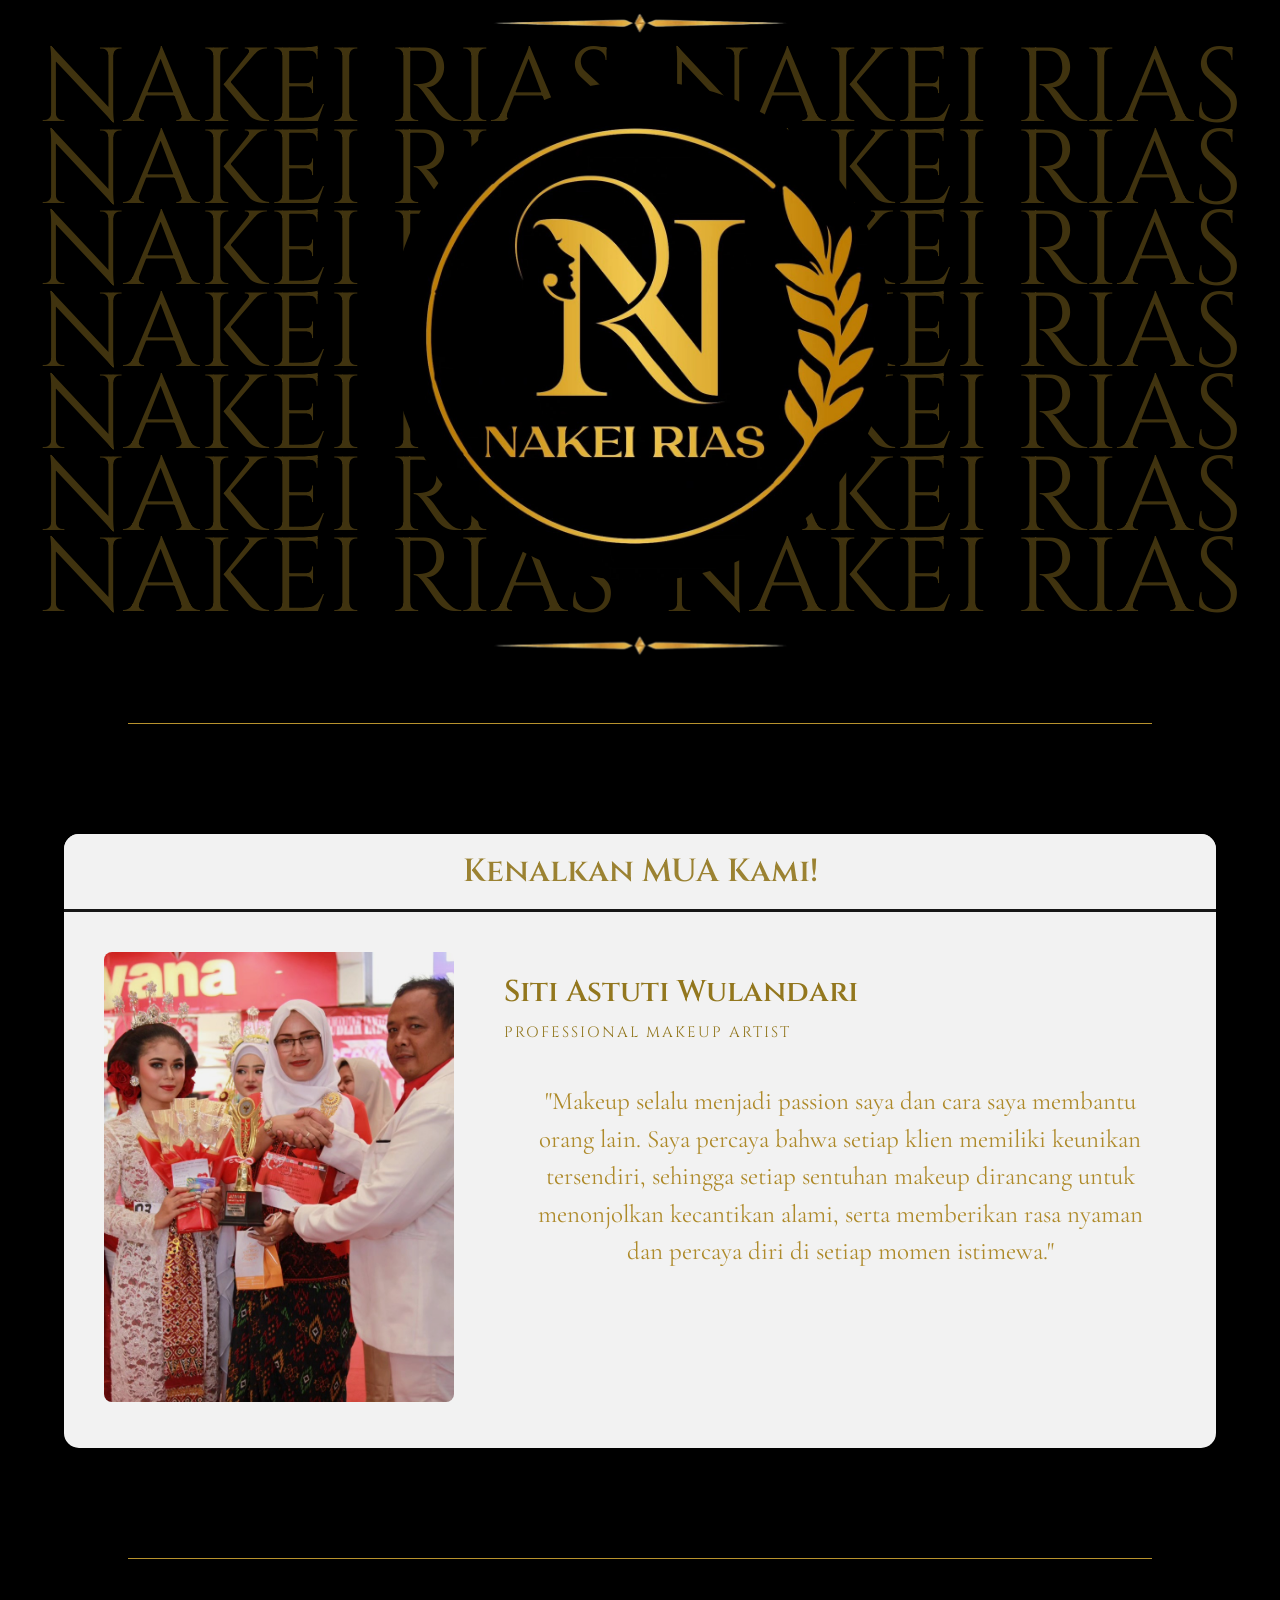
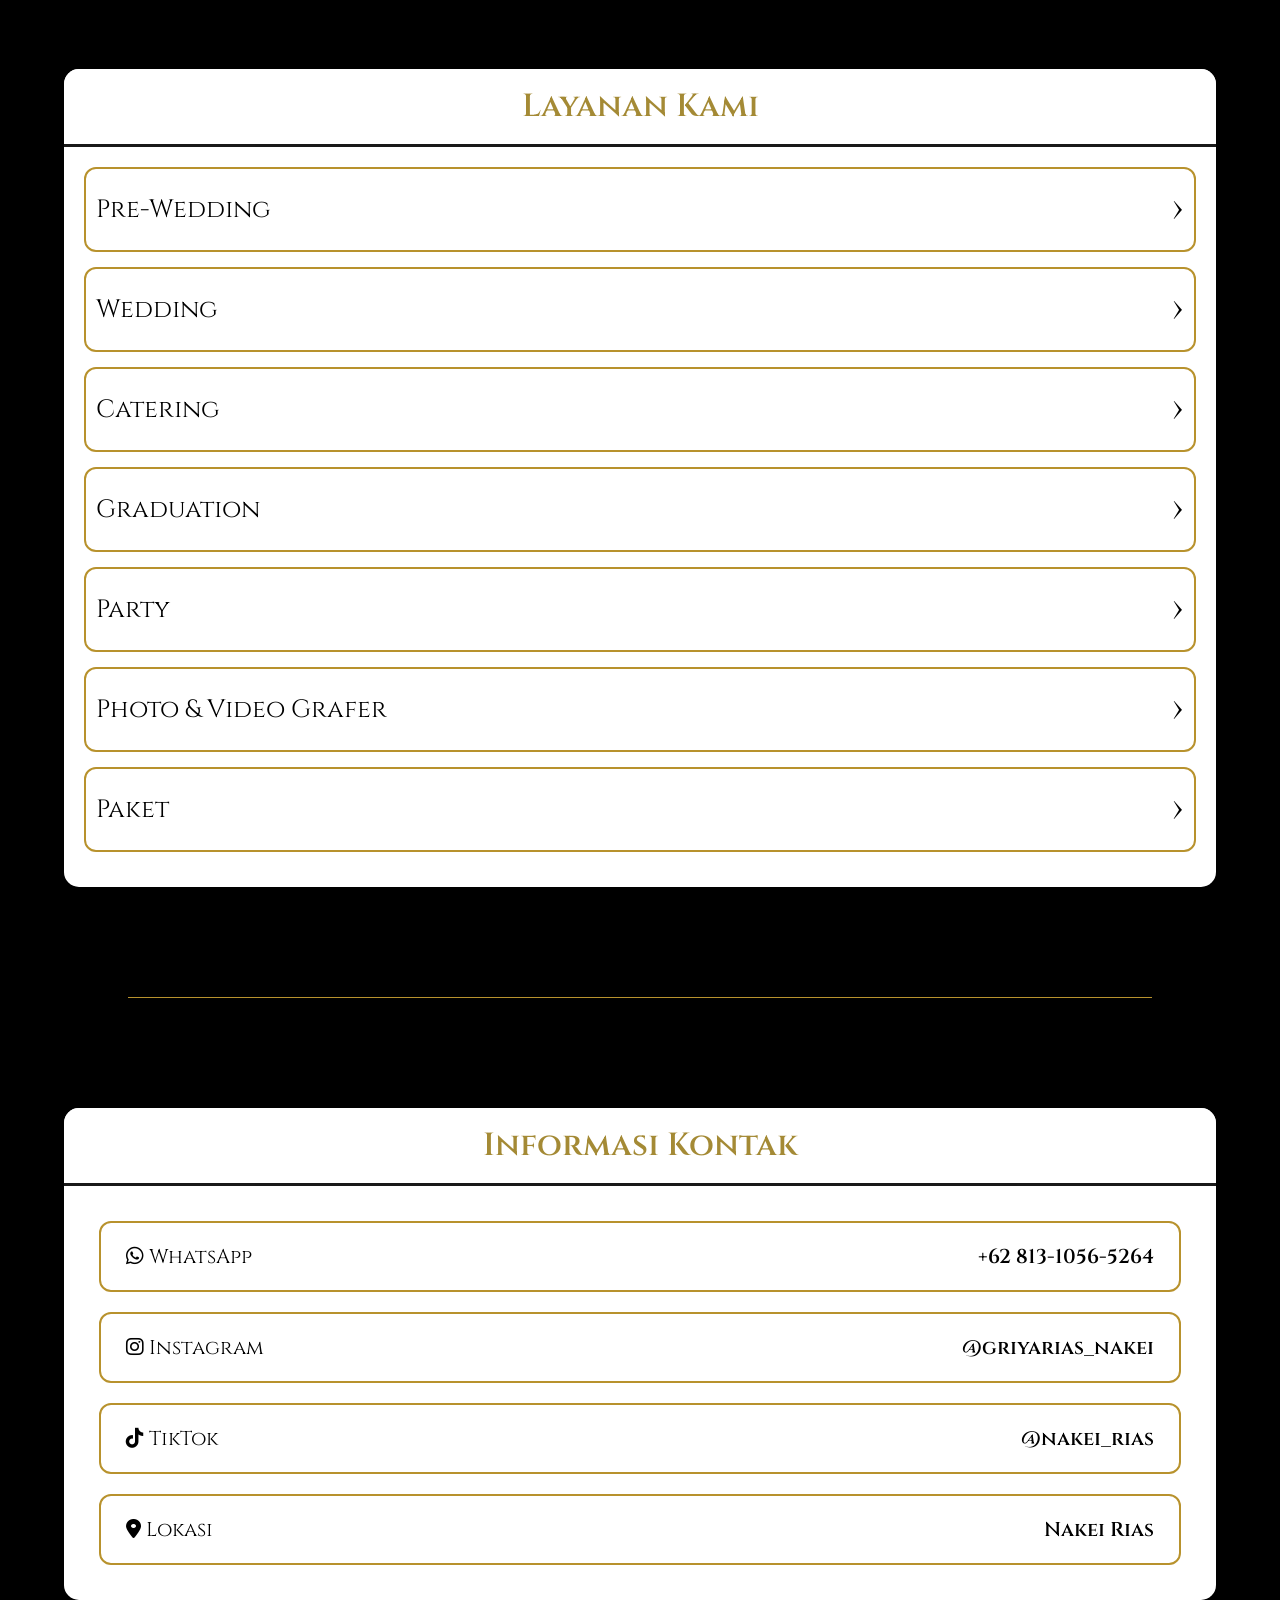
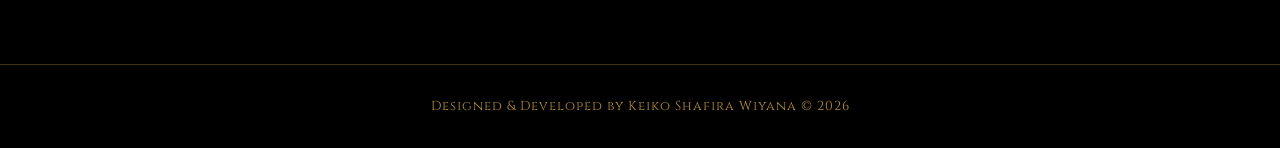
==== index.html @ fed430da "add party pics" ====
<!DOCTYPE html>
<html lang="en">

<head>
    <meta charset="UTF-8">
    <meta name="viewport" content="width=device-width, initial-scale=1.0">

<title>Nakei Rias | Professional Makeup Artist</title>

<meta name="description" content="Nakei Rias - Professional Makeup Artist untuk Wedding, Pre-Wedding, Graduation, Party, dan layanan makeup lainnya.">
<meta name="robots" content="index, follow">
<link rel="canonical" href="https://keikow0.github.io/Nakei-Rias/">

<meta property="og:title" content="Nakei Rias">
<meta property="og:description" content="Professional Makeup Artist Services">
<meta property="og:image" content="https://keikow0.github.io/Nakei-Rias/assets/images/logo.png">
<meta property="og:url" content="https://keikow0.github.io/Nakei-Rias/">
<meta property="og:type" content="website">

<link href="https://fonts.googleapis.com/css2?family=Cinzel:wght@400;600&display=swap" rel="stylesheet">
<link href="https://fonts.googleapis.com/css2?family=Cormorant+Garamond:ital,wght@1,500&display=swap" rel="stylesheet">
<link rel="stylesheet" href="https://cdnjs.cloudflare.com/ajax/libs/font-awesome/6.7.2/css/all.min.css">

<link rel="stylesheet" href="styles/style.css">

<link rel="icon" type="image/png" href="assets/icons/favicon.ico">
<meta name="google-site-verification" content="9eTfFS05-2Jw0zCMML5i1GfiUu7bGCaHQRPXW1nA1tc" />
</head>

<body>



    <section class="hero">
        <div class="banner">
            <img src="assets/images/banner.png" alt="Banner Image">
        </div>
        <!-- Background Text -->
        <div class="bg-text">
            <span>NAKEI RIAS</span>
            <span>NAKEI RIAS</span>
            <span>NAKEI RIAS</span>
            <span>NAKEI RIAS</span>
            <span>NAKEI RIAS</span>
            <span>NAKEI RIAS</span>
            <span>NAKEI RIAS</span>
            <span>NAKEI RIAS</span>
            <span>NAKEI RIAS</span>
            <span>NAKEI RIAS</span>
            <span>NAKEI RIAS</span>
            <span>NAKEI RIAS</span>
            <span>NAKEI RIAS</span>
            <span>NAKEI RIAS</span>
        </div>

        <!-- Logo -->
        <div class="logo">
            <img src="assets/images/logo.png" alt="">
        </div>

        <div class="banner">
            <img src="assets/images/banner.png" alt="Banner Image">
        </div>
        </div>
        <div class="gold-line"></div>
        <!-- Card -->
        <div id="mua" class="mua-card">


            <div class="card-title">
                Kenalkan MUA Kami!
            </div>

            <div class="card-content">

                <div class="profile">
                    <img src="assets/images/profile.jpeg" alt="Siti Astuti Wulandari">
                </div>

                <div class="profile-info">
                    <h2 class="profile-name">Siti Astuti Wulandari</h2>
                    <p class="profile-title">Professional Makeup Artist</p>
                    <p class="profile-description">
                        "Makeup selalu menjadi passion saya dan cara saya membantu orang lain. Saya percaya bahwa setiap klien memiliki keunikan tersendiri, sehingga setiap sentuhan makeup dirancang untuk menonjolkan kecantikan alami, serta memberikan rasa nyaman dan percaya diri di setiap momen istimewa."
                    </p>
                </div>

            </div>

        </div>
        <div class="gold-line"></div>
        <div id="services" class="services-card">


            <div class="card-title">
                Layanan Kami
            </div>

            <div class="services-list">

                <a href="pages/prewedding.html" class="service-item">
                    <span>Pre-Wedding</span>
                    <span class="arrow">&#8250;</span>
                </a>
                <a href="pages/wedding.html" class="service-item">
                    <span>Wedding</span>
                    <span class="arrow">&#8250;</span>
                </a>
                <a href="pages/catering.html" class="service-item">
                    <span>Catering</span>
                    <span class="arrow">&#8250;</span>
                </a>
                <a href="pages/graduation.html" class="service-item">
                    <span>Graduation</span>
                    <span class="arrow">&#8250;</span>
                </a>

                <a href="pages/party.html" class="service-item">
                    <span>Party</span>
                    <span class="arrow">&#8250;</span>
                </a>

                <a href="pages/photovideografer.html" class="service-item">
                    <span>Photo & Video Grafer</span>
                    <span class="arrow">&#8250;</span>
                </a>

                <a href="pages/paket.html" class="service-item">
                    <span>Paket</span>
                    <span class="arrow">&#8250;</span>
                </a>

            </div>

        </div>
        <div class="gold-line"></div>

     <section id="contact" class="contact-card">

    <div class="card-title">
        Informasi Kontak
    </div>

    <div class="contact-content">

        <a href="https://wa.me/6281310565264" target="_blank" class="contact-item">
            <span>
                <i class="fa-brands fa-whatsapp"></i>
                WhatsApp
            </span>
            <span class="contact-link">+62 813-1056-5264</span>
        </a>

        <a href="https://www.instagram.com/griyarias_nakei/" target="_blank" class="contact-item">
            <span>
                <i class="fa-brands fa-instagram"></i>
                Instagram
            </span>
            <span class="contact-link">@griyarias_nakei</span>
        </a>

        <a href="https://www.tiktok.com/@nakei_rias" target="_blank" class="contact-item">
            <span>
                <i class="fa-brands fa-tiktok"></i>
                TikTok
            </span>
            <span class="contact-link">@nakei_rias</span>
        </a>

        <a href="https://maps.app.goo.gl/VjcVihMNyrev89RK7?g_st=aw" target="_blank" class="contact-item">
            <span>
                <i class="fa-solid fa-location-dot"></i>
                Lokasi
            </span>
            <span class="contact-link">Nakei Rias</span>
        </a>
    </div>

</section>

    </section>

</body>
<footer class="footer">
    <p>Designed & Developed by Keiko Shafira Wiyana © 2026</p>
</footer>
</html>
---- styles/style.css ----
* {
  margin: 0;
  padding: 0;
  box-sizing: border-box;
}

body {
  background: #000;
  color: white;
  font-family: "Cinzel", serif;
}

/* HERO */

.hero {
  position: relative;

  width: 100%;
  min-height: 100vh;

  display: flex;
  flex-direction: column;
  align-items: center;

  overflow: hidden;

  padding-top: 4px;
  padding-bottom: 4px;
}

/* BACKGROUND TEXT */

.bg-text {
  position: absolute;
  top: 0;
  left: 0;

  width: 100%;
  height: 600px;

  display: grid;
  grid-template-columns: repeat(2, 1fr);
  gap: 12px;

  padding: 20px;
  overflow: hidden;

  z-index: 0;
  margin-top: 20px;
  text-align: center;
}

.bg-text span {
  padding-top: 50px;
  color: #b8922d;

  font-size: 105px;

  opacity: 0.35;

  white-space: nowrap;

  line-height: 0;
}

/* LOGO */

.logo {
  position: relative;

  z-index: 2;

  padding: 40px;
}

.logo img {
  width: 500px;

  height: 500px;

  border-radius: 50%;

  object-fit: cover;
}

.banner {
  display: flex;
  justify-content: center;
  /* Tengah horizontal */
}

.banner img {
  width: 50%;
  height: 100%;
  object-fit: cover;
}

.mua-card {
  position: relative;
  z-index: 2;

  width: 90%;
  max-width: 1400px;

  margin: 50px auto;

  background: #fff;
  opacity: 0.95;

  border-radius: 15px;
  overflow: hidden;

  box-shadow: 0 10px 30px rgba(0, 0, 0, 0.35);
}

/* TITLE */

.card-title {
  background: white;

  color: #9b7e20;

  text-align: center;

  padding: 16px;

  font-size: 32px;

  border-bottom: 3px solid black;
  opacity: 0.9;
  font-weight: 600;
}

.card-content {
  min-height: 500px;
  padding: 40px;

  display: flex;
  align-items: flex-start;
  gap: 50px;
}

.profile {
  flex: 0 0 350px;
}

.profile img {
  width: 350px;
  height: 450px;
  object-fit: cover;
  border-radius: 8px;
}

.profile-info {
  display: flex;
  flex-direction: column;
  justify-content: flex-start;
  margin-top: 20px;
}

.profile-name {
  color: #9b7e20;
  font-size: 30px;
  margin-bottom: 10px;
  font-weight: 600;
}

.profile-title {
  color: #9b7e20;
  font-size: 15px;
  letter-spacing: 2px;
  text-transform: uppercase;
}

.profile-description {
  padding-top: 40px;
  padding-bottom: 30px;
  padding-left: 30px;
  padding-right: 30px;
  font-family: "Cormorant Garamond", serif;
  font-size: 25px;
  color: #b8922d;
  text-align: center;
  line-height: 1.5;
}

.gold-line {
  width: 80%;
  height: 1px;
  background: #b8922d;
  margin: 60px auto;
}

/* ========================= */
/* SERVICES */
/* ========================= */

/* ========================= */
/* SERVICES LIST */
/* ========================= */

.services-card {
  width: 90%;
  max-width: 1400px;
  margin: 50px auto;
  background: #fff;
  border-radius: 15px;
  overflow: hidden;
}

.services-list {
  padding: 20px;
}

.service-item {
  display: flex;
  justify-content: space-between;
  align-items: center;

  padding: 10px;
  margin-bottom: 15px;

  background: #fff;

  color: #000;
  text-decoration: none;
  font-size: 25px;

  border: 2px solid #b8922d;
  border-radius: 12px;
  transition: 0.25s;
}

.service-item:hover {
  background: #b8922d;
  color: #fff;
}

.arrow {
  font-size: 45px;
  font-weight: 300;
}

/* ========================= */
/* CONTACT */
/* ========================= */

.contact-card {
  width: 90%;
  max-width: 1400px;
  margin: 50px auto;
  background: #fff;
  border-radius: 15px;
  overflow: hidden;
}

.contact-content {
  padding: 35px;
  display: flex;
  flex-direction: column;
  gap: 20px;
}

.contact-item {
  display: flex;
  justify-content: space-between;
  align-items: center;

  padding: 20px 25px;

  border: 2px solid #b8922d;
  border-radius: 12px;

  color: #000;
  text-decoration: none;

  transition: 0.3s;
}

.contact-item:hover {
  background: #b8922d;
  color: #fff;
}

.contact-item span {
  font-size: 20px;
}

.contact-link {
  font-weight: 600;
}

/* ========================= */
/* RESPONSIVE */
/* ========================= */

/* Laptop */
@media (max-width: 1200px) {
  .bg-text span {
    font-size: 80px;
  }

  .banner img {
    width: 70%;
  }

  .logo img {
    width: 400px;
    height: 400px;
  }
}

/* Tablet */
@media (max-width: 992px) {
  .bg-text {
    height: 500px;
  }

  .bg-text span {
    font-size: 60px;
  }

  .banner img {
    width: 80%;
  }

  .logo img {
    width: 300px;
    height: 300px;
  }

  .card-content {
    flex-direction: column;
    align-items: center;
    text-align: center;
    min-height: auto;
  }

  .profile {
    flex: none;
  }

  .profile img {
    width: 300px;
    height: auto;
  }

  .profile-info {
    margin-top: 20px;
  }

  .profile-name {
    font-size: 28px;
  }

  .profile-description {
    font-size: 16px;
  }

  .service-item {
    font-size: 22px;
  }
}

/* HP */
@media (max-width: 576px) {
  .hero {
    min-height: auto;
  }

  .banner img {
    width: 100%;
  }

  .bg-text {
    display: none;
  }

  .logo {
    padding: 20px;
  }

  .logo img {
    width: 180px;
    height: 180px;
  }

  .mua-card,
  .services-card,
  .contact-card {
    width: 95%;
    margin: 30px auto;
  }

  .card-title {
    font-size: 22px;
    padding: 14px;
  }

  .card-content {
    padding: 25px;
    gap: 25px;
  }

  .profile img {
    width: 100%;
    max-width: 250px;
    height: auto;
  }

  .profile-name {
    font-size: 24px;
  }

  .profile-title {
    font-size: 14px;
  }

  .services-list {
    padding: 15px;
  }

  .service-item {
    font-size: 18px;
    padding: 16px;
  }

  .arrow {
    font-size: 28px;
  }

  .contact-content {
    padding: 20px;
  }

  .contact-item {
    flex-direction: column;
    gap: 10px;
    text-align: center;
    padding: 18px;
  }

  .contact-item span {
    font-size: 16px;
  }

  .gold-line {
    width: 90%;
  }
}

/* ========================= */
/* FOOTER */
/* ========================= */

.footer {
  width: 100%;
  padding: 30px 20px;
  margin-top: 10px;

  text-align: center;

  border-top: 1px solid rgba(184, 146, 45, 0.35);
}

.footer p {
  color: rgba(255, 255, 255, 0.55);
  font-size: 13px;
  line-height: 1.8;
  letter-spacing: 1px;
}

.footer p:last-child {
  color: #b8922d;
}
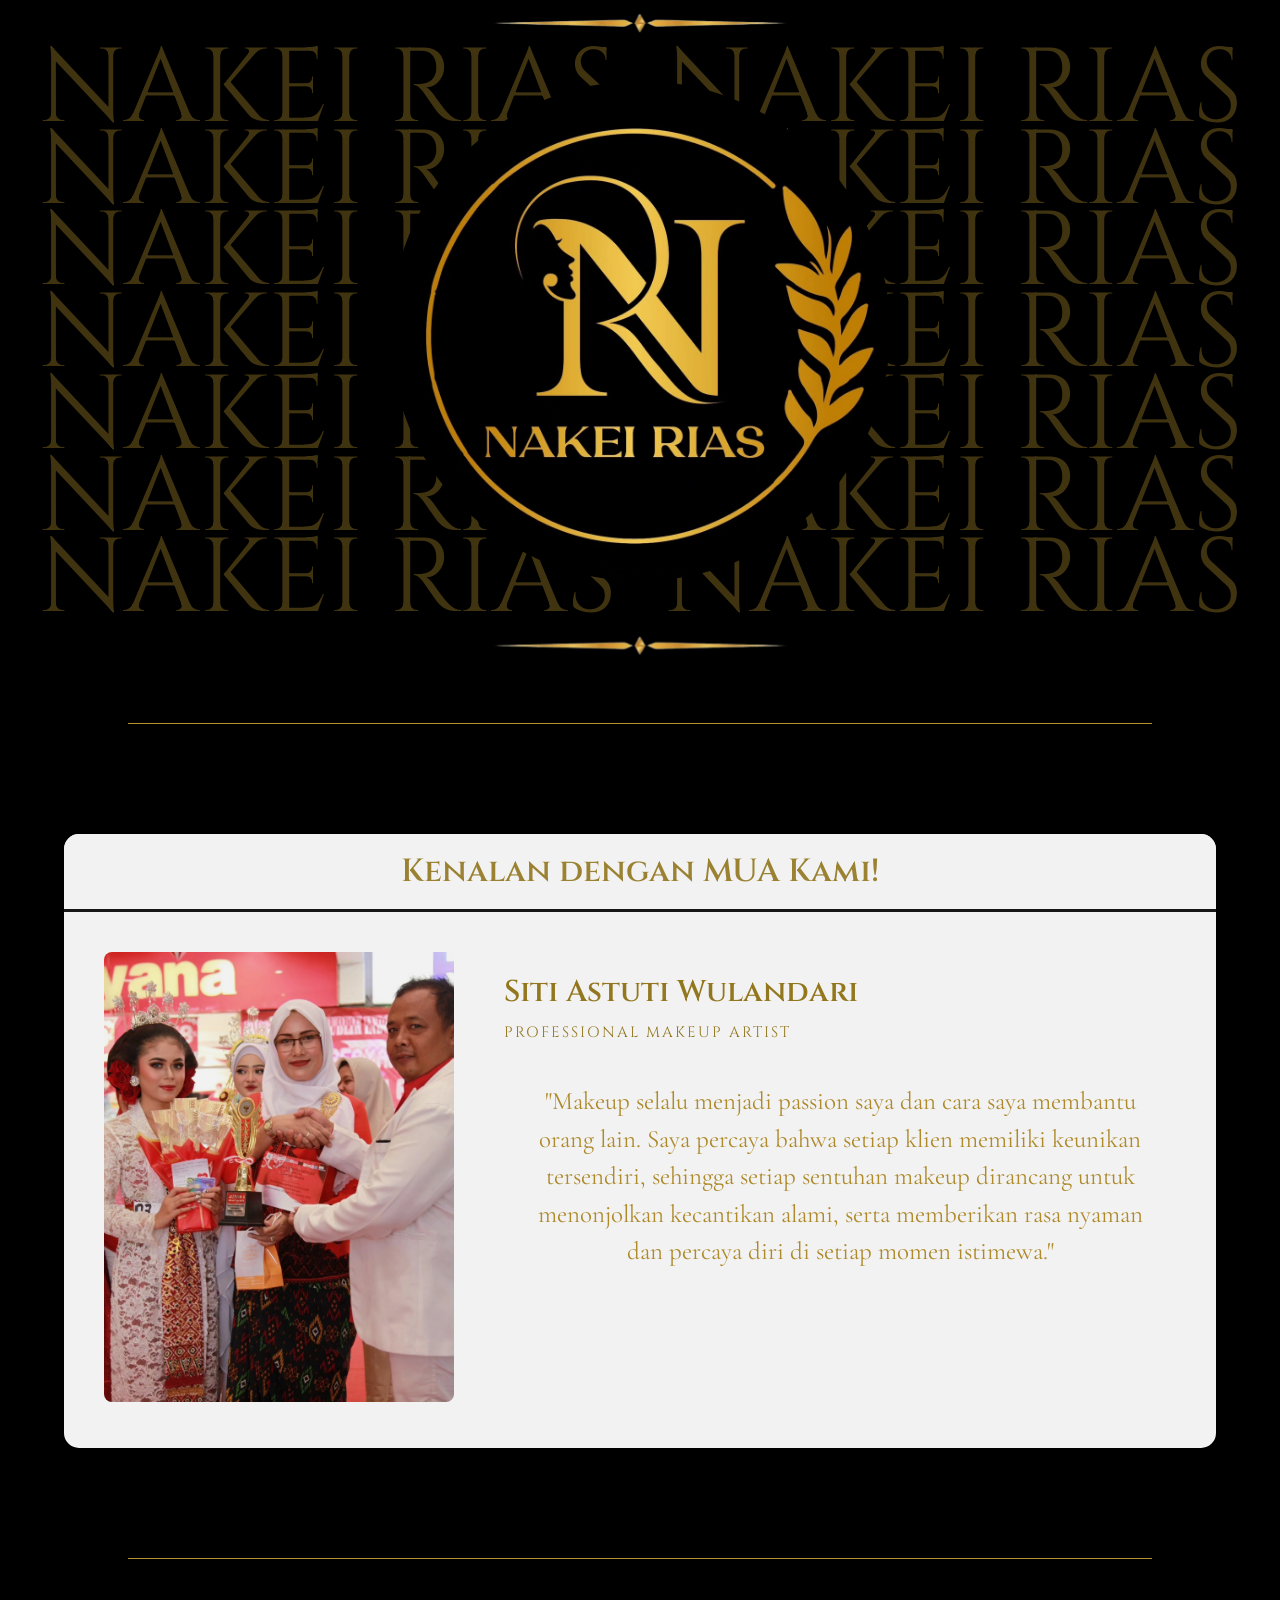
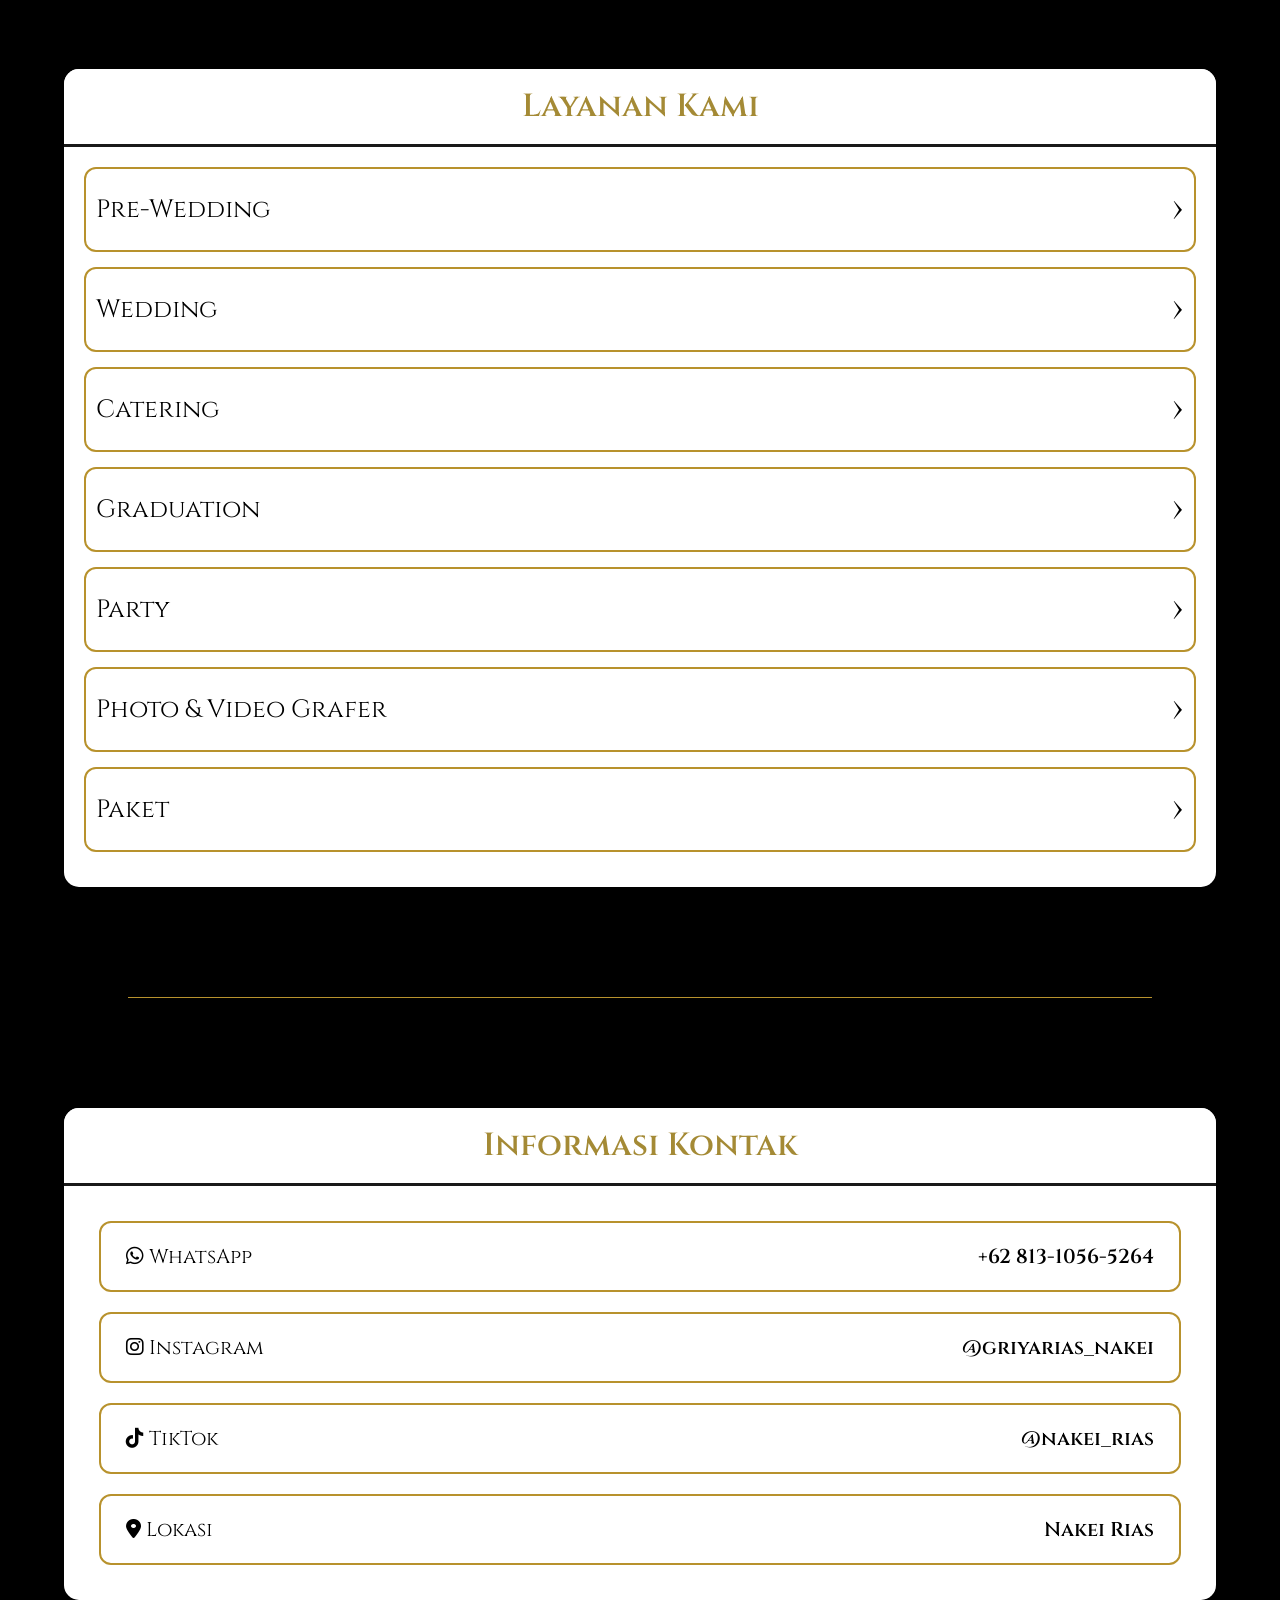
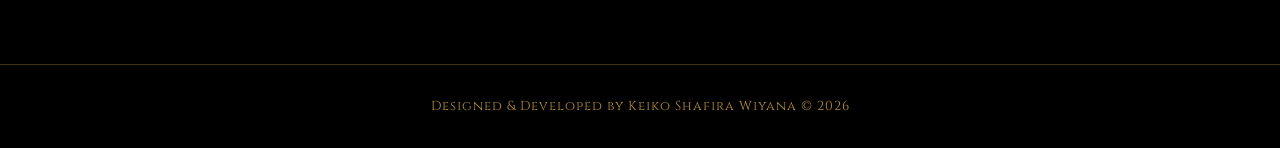
==== commit b1f09efe: "fix" ====
--- a/index.html
+++ b/index.html
@@ -5,26 +5,57 @@
     <meta charset="UTF-8">
     <meta name="viewport" content="width=device-width, initial-scale=1.0">
 
-<title>Nakei Rias | Professional Makeup Artist</title>
-
-<meta name="description" content="Nakei Rias - Professional Makeup Artist untuk Wedding, Pre-Wedding, Graduation, Party, dan layanan makeup lainnya.">
-<meta name="robots" content="index, follow">
-<link rel="canonical" href="https://keikow0.github.io/Nakei-Rias/">
-
-<meta property="og:title" content="Nakei Rias">
-<meta property="og:description" content="Professional Makeup Artist Services">
-<meta property="og:image" content="https://keikow0.github.io/Nakei-Rias/assets/images/logo.png">
-<meta property="og:url" content="https://keikow0.github.io/Nakei-Rias/">
-<meta property="og:type" content="website">
-
-<link href="https://fonts.googleapis.com/css2?family=Cinzel:wght@400;600&display=swap" rel="stylesheet">
-<link href="https://fonts.googleapis.com/css2?family=Cormorant+Garamond:ital,wght@1,500&display=swap" rel="stylesheet">
-<link rel="stylesheet" href="https://cdnjs.cloudflare.com/ajax/libs/font-awesome/6.7.2/css/all.min.css">
-
-<link rel="stylesheet" href="styles/style.css">
-
-<link rel="icon" type="image/png" href="assets/icons/favicon.ico">
-<meta name="google-site-verification" content="9eTfFS05-2Jw0zCMML5i1GfiUu7bGCaHQRPXW1nA1tc" />
+    <title>Nakei Rias | Professional Makeup Artist</title>
+
+    <meta name="description" content="Nakei Rias - Professional Makeup Artist untuk Wedding, Pre-Wedding, Graduation, Party, dan layanan makeup lainnya.">
+    <meta name="robots" content="index, follow">
+    <meta name="application-name" content="Nakei Rias">
+    <link rel="canonical" href="https://keikow0.github.io/Nakei-Rias/">
+
+    <!-- Open Graph -->
+    <meta property="og:site_name" content="Nakei Rias">
+    <meta property="og:title" content="Nakei Rias | Professional Makeup Artist">
+    <meta property="og:description" content="Professional Makeup Artist Services">
+    <meta property="og:image" content="https://keikow0.github.io/Nakei-Rias/assets/images/logo.png">
+    <meta property="og:url" content="https://keikow0.github.io/Nakei-Rias/">
+    <meta property="og:type" content="website">
+
+    <!-- Twitter -->
+    <meta name="twitter:card" content="summary_large_image">
+    <meta name="twitter:title" content="Nakei Rias | Professional Makeup Artist">
+    <meta name="twitter:description" content="Professional Makeup Artist Services">
+    <meta name="twitter:image" content="https://keikow0.github.io/Nakei-Rias/assets/images/logo.png">
+
+    <!-- Structured Data -->
+    <script type="application/ld+json">
+    {
+      "@context":"https://schema.org",
+      "@type":"MakeupArtist",
+      "name":"Nakei Rias",
+      "url":"https://keikow0.github.io/Nakei-Rias/",
+      "logo":"https://keikow0.github.io/Nakei-Rias/assets/images/logo.png",
+      "image":"https://keikow0.github.io/Nakei-Rias/assets/images/logo.png",
+      "telephone":"+6281310565264",
+      "sameAs":[
+        "https://www.instagram.com/griyarias_nakei/",
+        "https://www.tiktok.com/@nakei_rias"
+      ]
+    }
+    </script>
+
+    <!-- Fonts -->
+    <link href="https://fonts.googleapis.com/css2?family=Cinzel:wght@400;600&display=swap" rel="stylesheet">
+    <link href="https://fonts.googleapis.com/css2?family=Cormorant+Garamond:ital,wght@1,500&display=swap" rel="stylesheet">
+
+    <!-- Icons -->
+    <link rel="stylesheet" href="https://cdnjs.cloudflare.com/ajax/libs/font-awesome/6.7.2/css/all.min.css">
+    <link rel="icon" href="assets/icons/favicon.ico" type="image/x-icon">
+
+    <!-- CSS -->
+    <link rel="stylesheet" href="styles/style.css">
+
+    <!-- Google Search Console -->
+    <meta name="google-site-verification" content="9eTfFS05-2Jw0zCMML5i1GfiUu7bGCaHQRPXW1nA1tc">
 </head>
 
 <body>
@@ -68,7 +99,7 @@
 
 
             <div class="card-title">
-                Kenalkan MUA Kami!
+                Kenalan dengan MUA Kami!
             </div>
 
             <div class="card-content">
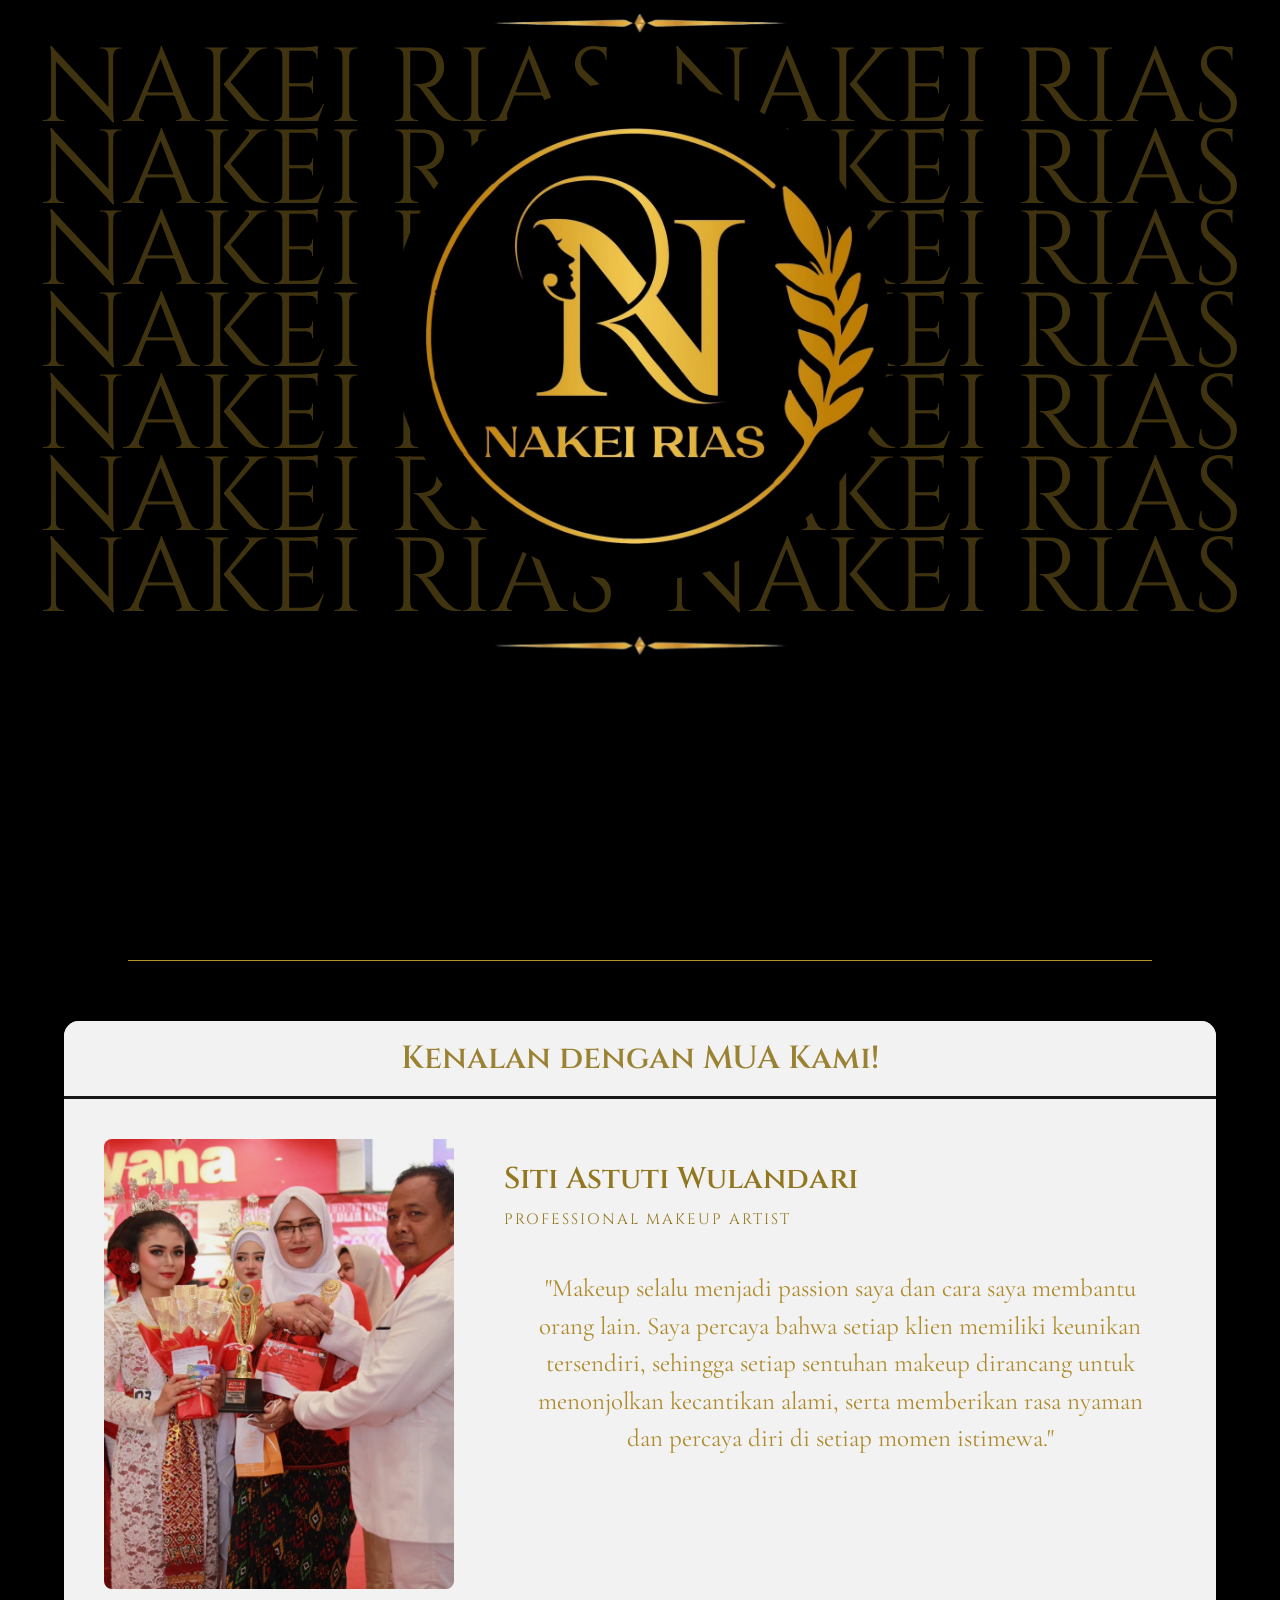
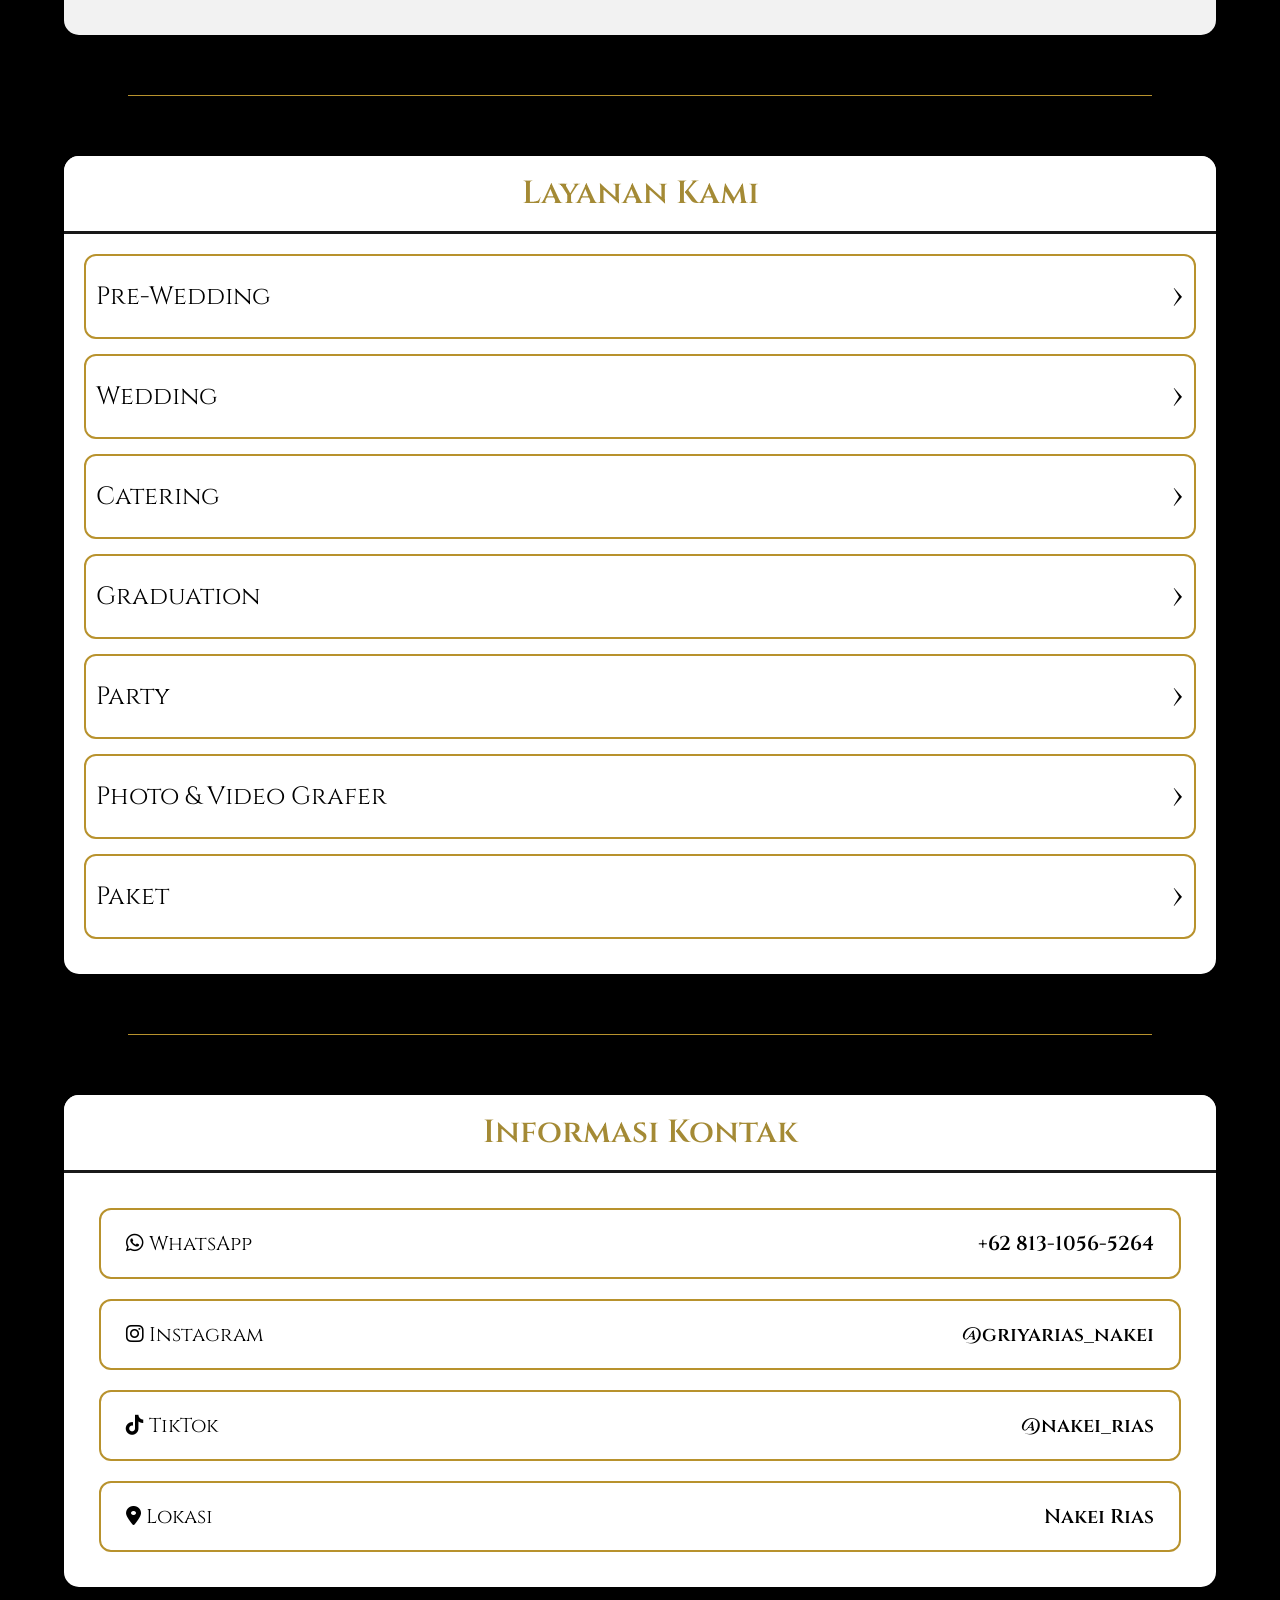
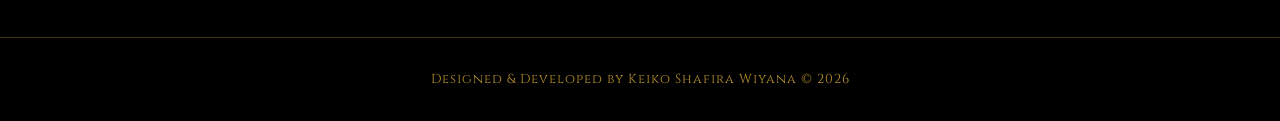
==== commit e27746de: "fix responsive" ====
--- a/index.html
+++ b/index.html
@@ -5,51 +5,73 @@
     <meta charset="UTF-8">
     <meta name="viewport" content="width=device-width, initial-scale=1.0">
 
+    <!-- Primary SEO -->
     <title>Nakei Rias | Professional Makeup Artist</title>
-
-    <meta name="description" content="Nakei Rias - Professional Makeup Artist untuk Wedding, Pre-Wedding, Graduation, Party, dan layanan makeup lainnya.">
-    <meta name="robots" content="index, follow">
+    <meta name="title" content="Nakei Rias | Professional Makeup Artist">
+    <meta name="description" content="Nakei Rias adalah jasa Makeup Artist profesional untuk Wedding, Pre-Wedding, Graduation, Party, dan berbagai acara spesial di Indonesia.">
+    <meta name="keywords" content="MUA, Makeup Artist, Wedding Makeup, Pre Wedding Makeup, Graduation Makeup, Party Makeup, Nakei Rias">
+    <meta name="author" content="Keiko Shafira Wiyana">
     <meta name="application-name" content="Nakei Rias">
+    <meta name="robots" content="index,follow,max-image-preview:large">
+    <meta name="theme-color" content="#000000">
+
+    <!-- Canonical -->
     <link rel="canonical" href="https://keikow0.github.io/Nakei-Rias/">
 
     <!-- Open Graph -->
     <meta property="og:site_name" content="Nakei Rias">
+    <meta property="og:locale" content="id_ID">
+    <meta property="og:type" content="website">
     <meta property="og:title" content="Nakei Rias | Professional Makeup Artist">
-    <meta property="og:description" content="Professional Makeup Artist Services">
+    <meta property="og:description" content="Professional Makeup Artist untuk Wedding, Pre-Wedding, Graduation, Party, dan berbagai acara spesial.">
+    <meta property="og:url" content="https://keikow0.github.io/Nakei-Rias/">
     <meta property="og:image" content="https://keikow0.github.io/Nakei-Rias/assets/images/logo.png">
-    <meta property="og:url" content="https://keikow0.github.io/Nakei-Rias/">
-    <meta property="og:type" content="website">
+    <meta property="og:image:alt" content="Logo Nakei Rias">
 
     <!-- Twitter -->
     <meta name="twitter:card" content="summary_large_image">
     <meta name="twitter:title" content="Nakei Rias | Professional Makeup Artist">
-    <meta name="twitter:description" content="Professional Makeup Artist Services">
+    <meta name="twitter:description" content="Professional Makeup Artist untuk Wedding, Pre-Wedding, Graduation, Party, dan berbagai acara spesial.">
     <meta name="twitter:image" content="https://keikow0.github.io/Nakei-Rias/assets/images/logo.png">
 
-    <!-- Structured Data -->
+    <!-- Website Schema -->
     <script type="application/ld+json">
     {
-      "@context":"https://schema.org",
-      "@type":"MakeupArtist",
-      "name":"Nakei Rias",
-      "url":"https://keikow0.github.io/Nakei-Rias/",
-      "logo":"https://keikow0.github.io/Nakei-Rias/assets/images/logo.png",
-      "image":"https://keikow0.github.io/Nakei-Rias/assets/images/logo.png",
-      "telephone":"+6281310565264",
-      "sameAs":[
+      "@context": "https://schema.org",
+      "@type": "WebSite",
+      "name": "Nakei Rias",
+      "alternateName": "Nakei Rias MUA",
+      "url": "https://keikow0.github.io/Nakei-Rias/"
+    }
+    </script>
+
+    <!-- Business Schema -->
+    <script type="application/ld+json">
+    {
+      "@context": "https://schema.org",
+      "@type": "BeautySalon",
+      "name": "Nakei Rias",
+      "url": "https://keikow0.github.io/Nakei-Rias/",
+      "logo": "https://keikow0.github.io/Nakei-Rias/assets/images/logo.png",
+      "image": "https://keikow0.github.io/Nakei-Rias/assets/images/logo.png",
+      "telephone": "+6281310565264",
+      "sameAs": [
         "https://www.instagram.com/griyarias_nakei/",
         "https://www.tiktok.com/@nakei_rias"
       ]
     }
     </script>
 
+    <!-- Favicon -->
+    <link rel="icon" href="assets/icons/favicon.ico" type="image/x-icon">
+    <link rel="apple-touch-icon" href="assets/images/logo.png">
+
     <!-- Fonts -->
     <link href="https://fonts.googleapis.com/css2?family=Cinzel:wght@400;600&display=swap" rel="stylesheet">
     <link href="https://fonts.googleapis.com/css2?family=Cormorant+Garamond:ital,wght@1,500&display=swap" rel="stylesheet">
 
-    <!-- Icons -->
+    <!-- Font Awesome -->
     <link rel="stylesheet" href="https://cdnjs.cloudflare.com/ajax/libs/font-awesome/6.7.2/css/all.min.css">
-    <link rel="icon" href="assets/icons/favicon.ico" type="image/x-icon">
 
     <!-- CSS -->
     <link rel="stylesheet" href="styles/style.css">
@@ -60,39 +82,61 @@
 
 <body>
 
-
-
-    <section class="hero">
-        <div class="banner">
-            <img src="assets/images/banner.png" alt="Banner Image">
-        </div>
-        <!-- Background Text -->
-        <div class="bg-text">
-            <span>NAKEI RIAS</span>
-            <span>NAKEI RIAS</span>
-            <span>NAKEI RIAS</span>
-            <span>NAKEI RIAS</span>
-            <span>NAKEI RIAS</span>
-            <span>NAKEI RIAS</span>
-            <span>NAKEI RIAS</span>
-            <span>NAKEI RIAS</span>
-            <span>NAKEI RIAS</span>
-            <span>NAKEI RIAS</span>
-            <span>NAKEI RIAS</span>
-            <span>NAKEI RIAS</span>
-            <span>NAKEI RIAS</span>
-            <span>NAKEI RIAS</span>
-        </div>
-
-        <!-- Logo -->
-        <div class="logo">
-            <img src="assets/images/logo.png" alt="">
-        </div>
-
-        <div class="banner">
-            <img src="assets/images/banner.png" alt="Banner Image">
-        </div>
-        </div>
+  <section class="hero">
+
+        <!-- Banner Atas -->
+
+        <div class="banner banner-top">
+            <img src="assets/images/banner.png" alt="Banner">
+        </div>
+
+        <!-- Hero Content -->
+
+        <div class="hero-content">
+
+            <!-- Background Text -->
+
+            <div class="bg-text">
+
+                <span>NAKEI RIAS</span>
+            <span>NAKEI RIAS</span>
+            <span>NAKEI RIAS</span>
+            <span>NAKEI RIAS</span>
+            <span>NAKEI RIAS</span>
+            <span>NAKEI RIAS</span>
+            <span>NAKEI RIAS</span>
+            <span>NAKEI RIAS</span>
+            <span>NAKEI RIAS</span>
+            <span>NAKEI RIAS</span>
+            <span>NAKEI RIAS</span>
+            <span>NAKEI RIAS</span>
+            <span>NAKEI RIAS</span>
+            <span>NAKEI RIAS</span>
+
+            </div>
+
+            <!-- Logo -->
+
+            <div class="logo">
+
+                <img src="assets/images/logo.png"
+                    alt="Logo Nakei Rias">
+
+            </div>
+
+        </div>
+
+        <!-- Banner Bawah -->
+
+        <div class="banner banner-bottom">
+
+            <img src="assets/images/banner.png" alt="Banner">
+
+        </div>
+
+    </section>
+
+
         <div class="gold-line"></div>
         <!-- Card -->
         <div id="mua" class="mua-card">
--- a/styles/style.css
+++ b/styles/style.css
@@ -291,6 +291,32 @@
 }
 
 /* ========================= */
+/* FOOTER */
+/* ========================= */
+
+.footer {
+  width: 100%;
+  padding: 30px 20px;
+  margin-top: 10px;
+
+  text-align: center;
+
+  border-top: 1px solid rgba(184, 146, 45, 0.35);
+}
+
+.footer p {
+  color: rgba(255, 255, 255, 0.55);
+  font-size: 13px;
+  line-height: 1.8;
+  letter-spacing: 1px;
+}
+
+.footer p:last-child {
+  color: #b8922d;
+}
+
+
+/* ========================= */
 /* RESPONSIVE */
 /* ========================= */
 
@@ -312,6 +338,12 @@
 
 /* Tablet */
 @media (max-width: 992px) {
+  .hero-content{
+
+    min-height:500px;
+
+}
+
   .bg-text {
     height: 500px;
   }
@@ -363,113 +395,85 @@
 }
 
 /* HP */
-@media (max-width: 576px) {
-  .hero {
-    min-height: auto;
-  }
-
-  .banner img {
-    width: 100%;
-  }
-
-  .bg-text {
-    display: none;
-  }
-
-  .logo {
-    padding: 20px;
-  }
-
-  .logo img {
-    width: 180px;
-    height: 180px;
-  }
-
-  .mua-card,
-  .services-card,
-  .contact-card {
-    width: 95%;
-    margin: 30px auto;
-  }
-
-  .card-title {
-    font-size: 22px;
-    padding: 14px;
-  }
-
-  .card-content {
-    padding: 25px;
-    gap: 25px;
-  }
-
-  .profile img {
-    width: 100%;
-    max-width: 250px;
-    height: auto;
-  }
-
-  .profile-name {
-    font-size: 24px;
-  }
-
-  .profile-title {
-    font-size: 14px;
-  }
-
-  .services-list {
-    padding: 15px;
-  }
-
-  .service-item {
-    font-size: 18px;
-    padding: 16px;
-  }
-
-  .arrow {
-    font-size: 28px;
-  }
-
-  .contact-content {
-    padding: 20px;
-  }
-
-  .contact-item {
-    flex-direction: column;
-    gap: 10px;
-    text-align: center;
-    padding: 18px;
-  }
-
-  .contact-item span {
-    font-size: 16px;
-  }
-
-  .gold-line {
-    width: 90%;
-  }
-}
-
-/* ========================= */
-/* FOOTER */
-/* ========================= */
-
-.footer {
-  width: 100%;
-  padding: 30px 20px;
-  margin-top: 10px;
-
-  text-align: center;
-
-  border-top: 1px solid rgba(184, 146, 45, 0.35);
-}
-
-.footer p {
-  color: rgba(255, 255, 255, 0.55);
-  font-size: 13px;
-  line-height: 1.8;
-  letter-spacing: 1px;
-}
-
-.footer p:last-child {
-  color: #b8922d;
-}
+@media (max-width:576px){
+
+.hero-content{
+
+    min-height:430px;
+
+}
+
+.banner img{
+
+    width:100%;
+
+}
+
+.bg-text{
+
+    display:grid;
+
+    grid-template-columns:1fr;
+
+    gap:0px;
+
+    padding-top:5px;
+
+}
+
+.bg-text span{
+
+    font-size:52px;
+
+    line-height:0;
+
+}
+
+.logo img{
+
+    width:180px;
+    height:180px;
+
+}
+
+.card-content{
+
+    flex-direction:column;
+
+    text-align:center;
+
+    align-items:center;
+
+}
+
+.profile{
+
+    flex:none;
+
+}
+
+.profile img{
+
+    width:220px;
+
+    height:auto;
+
+}
+
+.profile-description{
+
+    padding:20px;
+
+    font-size:18px;
+
+}
+
+.contact-item{
+
+    flex-direction:column;
+
+    gap:8px;
+
+}
+
+}
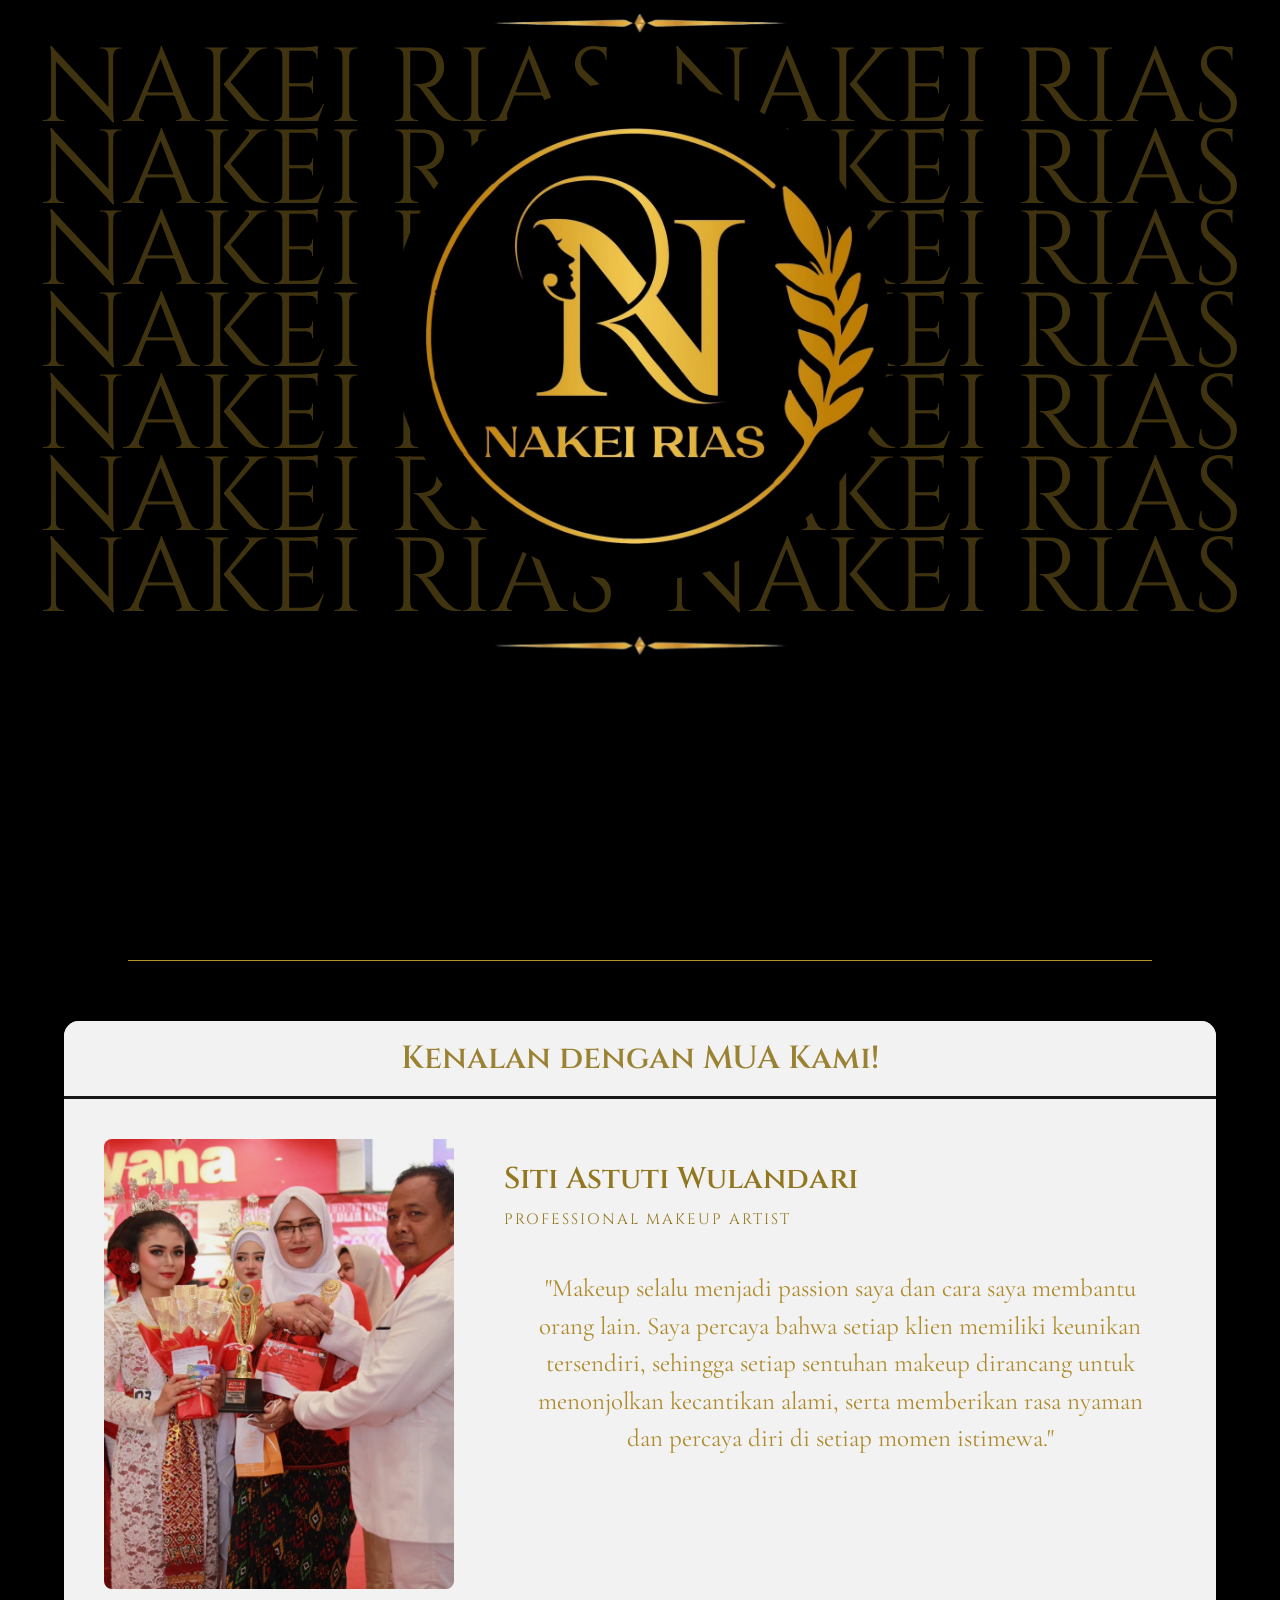
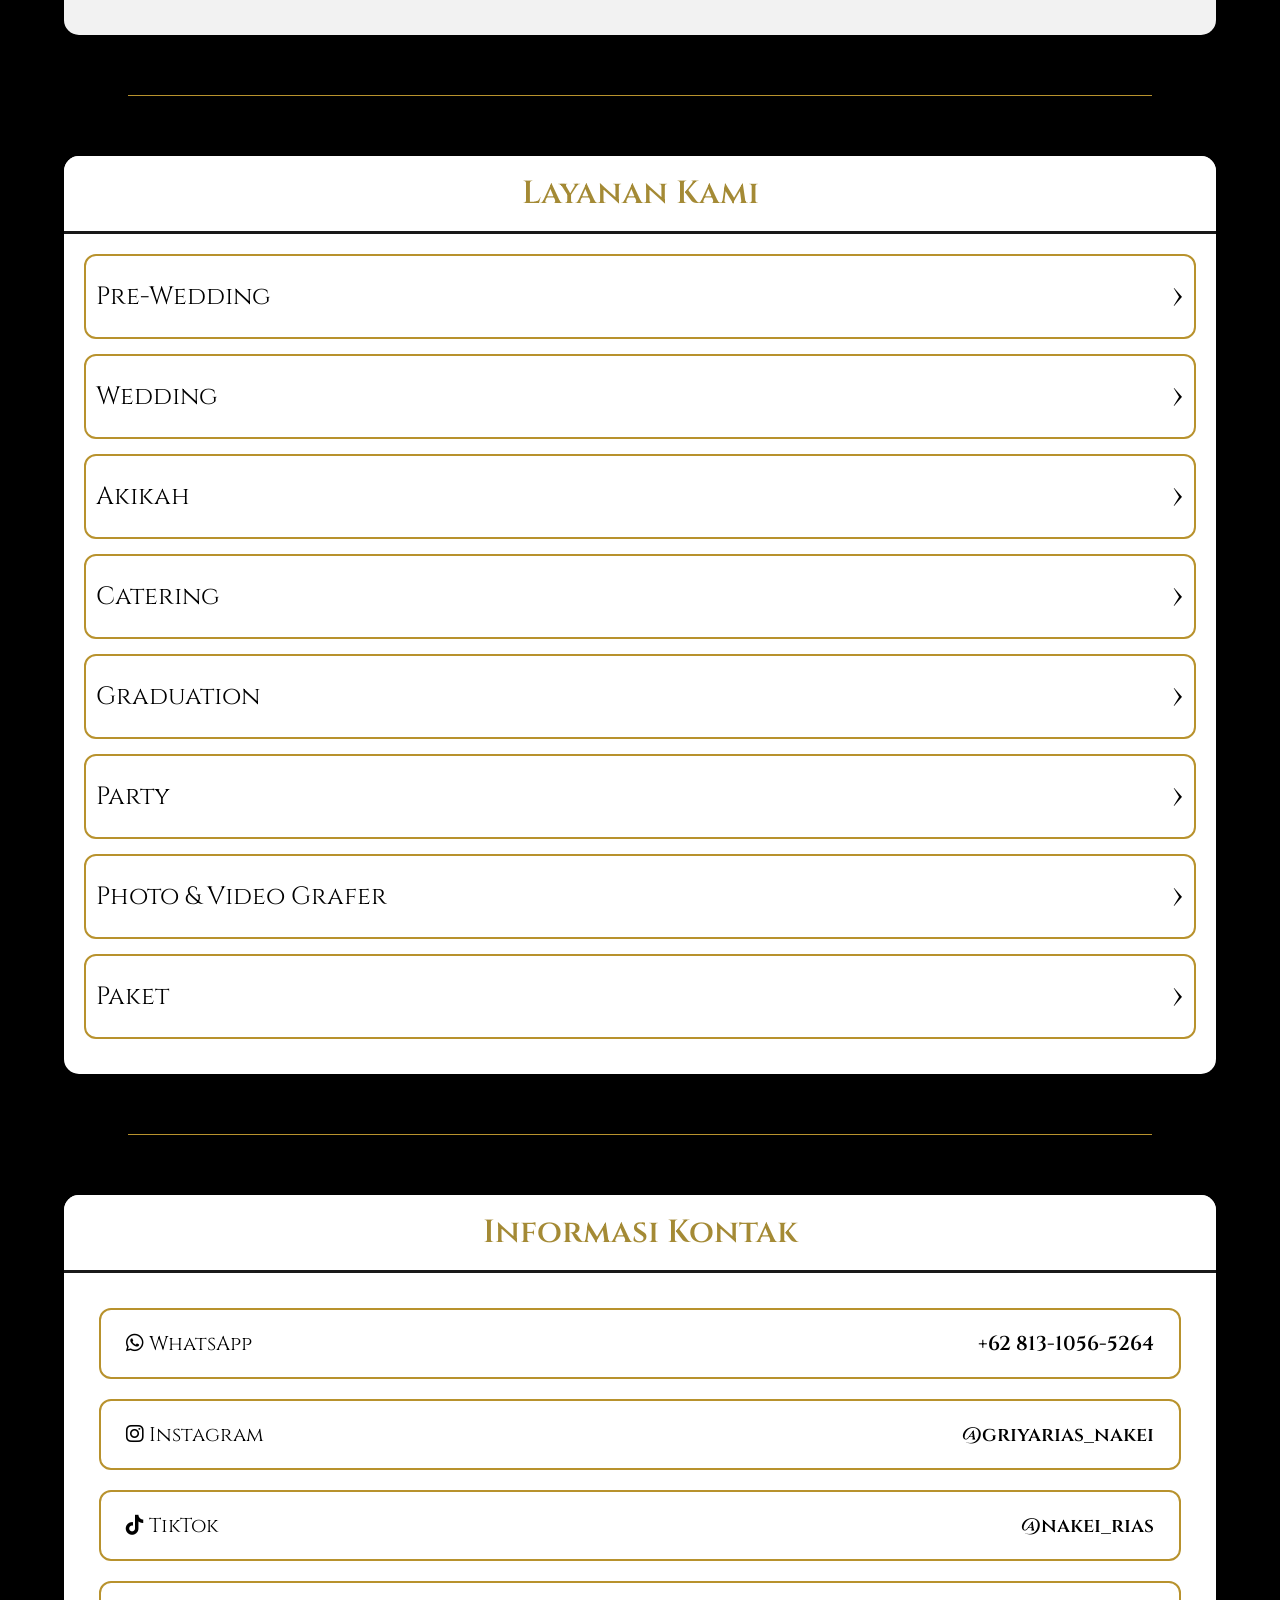
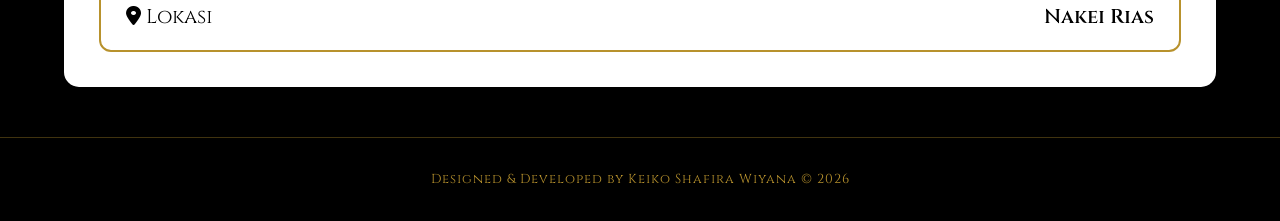
==== commit bd54f227: "fix responsive and add akikah" ====
--- a/index.html
+++ b/index.html
@@ -98,7 +98,7 @@
 
             <div class="bg-text">
 
-                <span>NAKEI RIAS</span>
+            <span>NAKEI RIAS</span>
             <span>NAKEI RIAS</span>
             <span>NAKEI RIAS</span>
             <span>NAKEI RIAS</span>
@@ -181,6 +181,10 @@
                     <span>Wedding</span>
                     <span class="arrow">&#8250;</span>
                 </a>
+                <a href="pages/akikah.html" class="service-item">
+                    <span>Akikah</span>
+                    <span class="arrow">&#8250;</span>
+                </a>
                 <a href="pages/catering.html" class="service-item">
                     <span>Catering</span>
                     <span class="arrow">&#8250;</span>
--- a/styles/style.css
+++ b/styles/style.css
@@ -399,41 +399,60 @@
 
 .hero-content{
 
-    min-height:430px;
+    min-height:720px;
 
 }
 
 .banner img{
 
+    width:50%;
+
+}
+
+.bg-text{
+    position:absolute;
+    top:0;
+    left:0;
     width:100%;
-
-}
-
-.bg-text{
-
-    display:grid;
-
-    grid-template-columns:1fr;
-
-    gap:0px;
-
-    padding-top:5px;
-
+    height:100%;          /* memenuhi hero */
+
+    display:flex;
+    flex-direction:column;
+    justify-content:space-between;
+padding:1px;
+    z-index:1;
 }
 
 .bg-text span{
 
-    font-size:52px;
-
-    line-height:0;
-
-}
-
-.logo img{
-
-    width:180px;
+    font-size:70px;
+
+    line-height:5px;
+
+}
+.bg-text span{
+    font-size:70;
+    line-height:5px;
+    color:#b8922d;
+    opacity:.35;
+    white-space:nowrap;
+}
+
+.logo {
+  position: relative;
+
+  z-index: 5;
+
+  padding: 200px;
+}
+
+.logo img {
+width:180px;
     height:180px;
 
+  border-radius: 50%;
+
+  object-fit: cover;
 }
 
 .card-content{
@@ -464,7 +483,7 @@
 
     padding:20px;
 
-    font-size:18px;
+    font-size:15px;
 
 }
 
